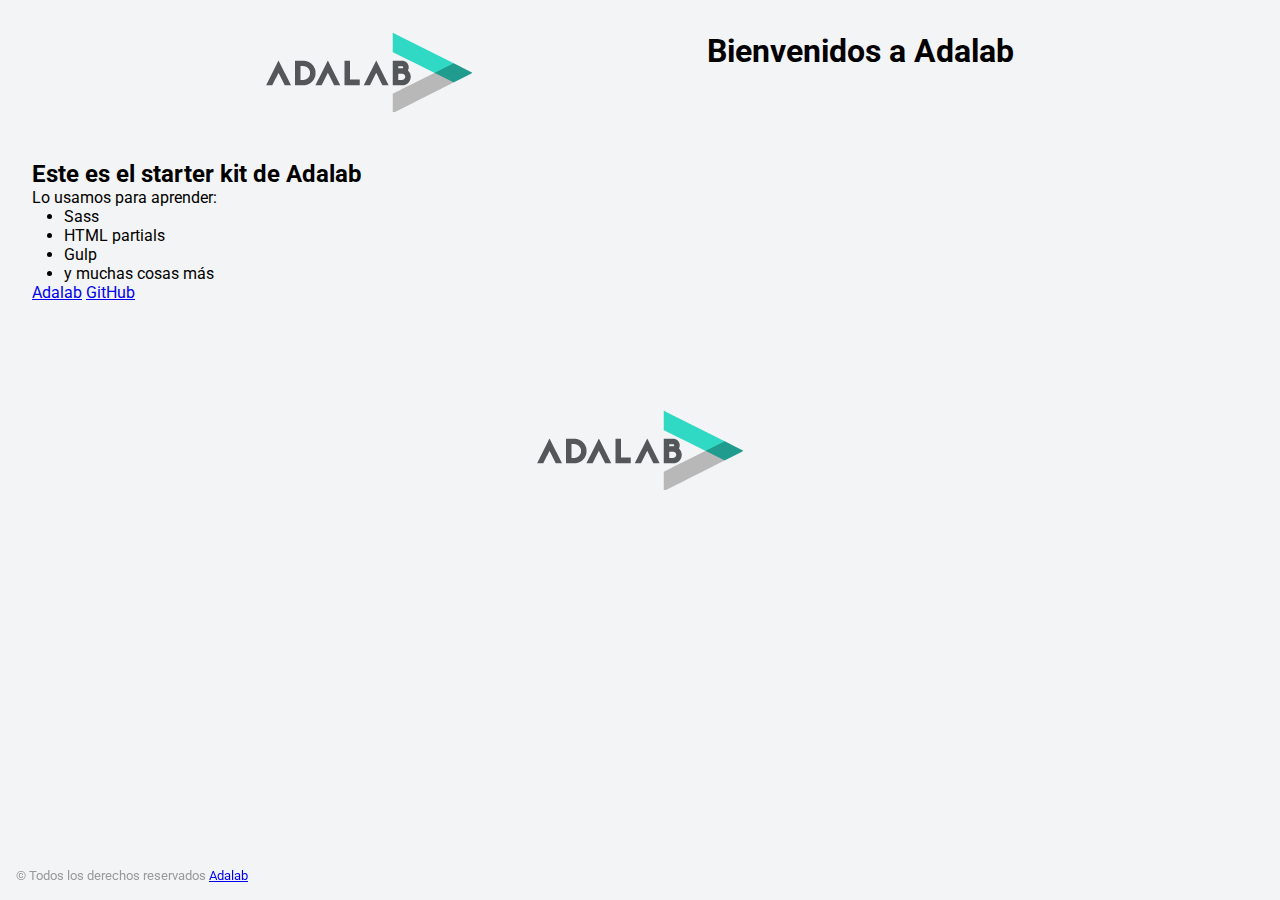
==== docs/index.html @ ffd1e9a5 "Initial commit" ====
<!DOCTYPE html>
<html lang="es">
  <head>
    <meta charset="UTF-8" />
    <meta name="viewport" content="width=device-width, initial-scale=1" />
    <title>Adalab Web Starter Kit</title>
    <link href="https://fonts.googleapis.com/css?family=Roboto&display=swap" rel="stylesheet" />
    <link rel="stylesheet" href="./assets/css/main.css" />
    <link rel="icon" href="./assets/images/favicon.png" />
  </head>

  <body>
    <div class="page">
      <header class="page__header">
        <img src="./assets/images/logo-adalab.png" alt="Adalab">
        <h1>Bienvenidos a Adalab</h1>
      </header>

      <main class="page__main">
        <h2>Este es el starter kit de Adalab</h2>
        <p>Lo usamos para aprender:</p>
        <ul class="main__list">
          <li>Sass</li>
          <li>HTML partials</li>
          <li>Gulp</li>
          <li>y muchas cosas más</li>
        </ul>
      </main>

      <a class="link__adalab" href="https://adalab.es" target="_blank">Adalab</a>

      <a class="link__github" href="https://github.com" target="_blank">GitHub</a>

      <footer class="page__footer">
        <small>
          &copy; Todos los derechos reservados
          <a class="link__adalab" href="https://adalab.es" target="_blank">Adalab</a>

        </small>
      </footer>

    </div>
    <script src="./assets/js/main.js"></script>
  </body>
</html>
---- docs/assets/css/main.css ----
*{box-sizing:border-box;margin:0;padding:0}.link__adalab:hover{background-color:#099d8d;color:#fff}.link__github:hover{background-color:#CCC;color:#000}body{padding:2rem;height:100vh;background:url("../images/logo-adalab.png") center center no-repeat #f3f4f5;font-family:"Roboto",sans-serif}.page__header{display:flex;justify-content:space-evenly;margin-bottom:3rem}.page__footer{position:fixed;left:0;bottom:0;width:100vw;padding:1rem;color:#999}.main__list{padding-left:2rem}
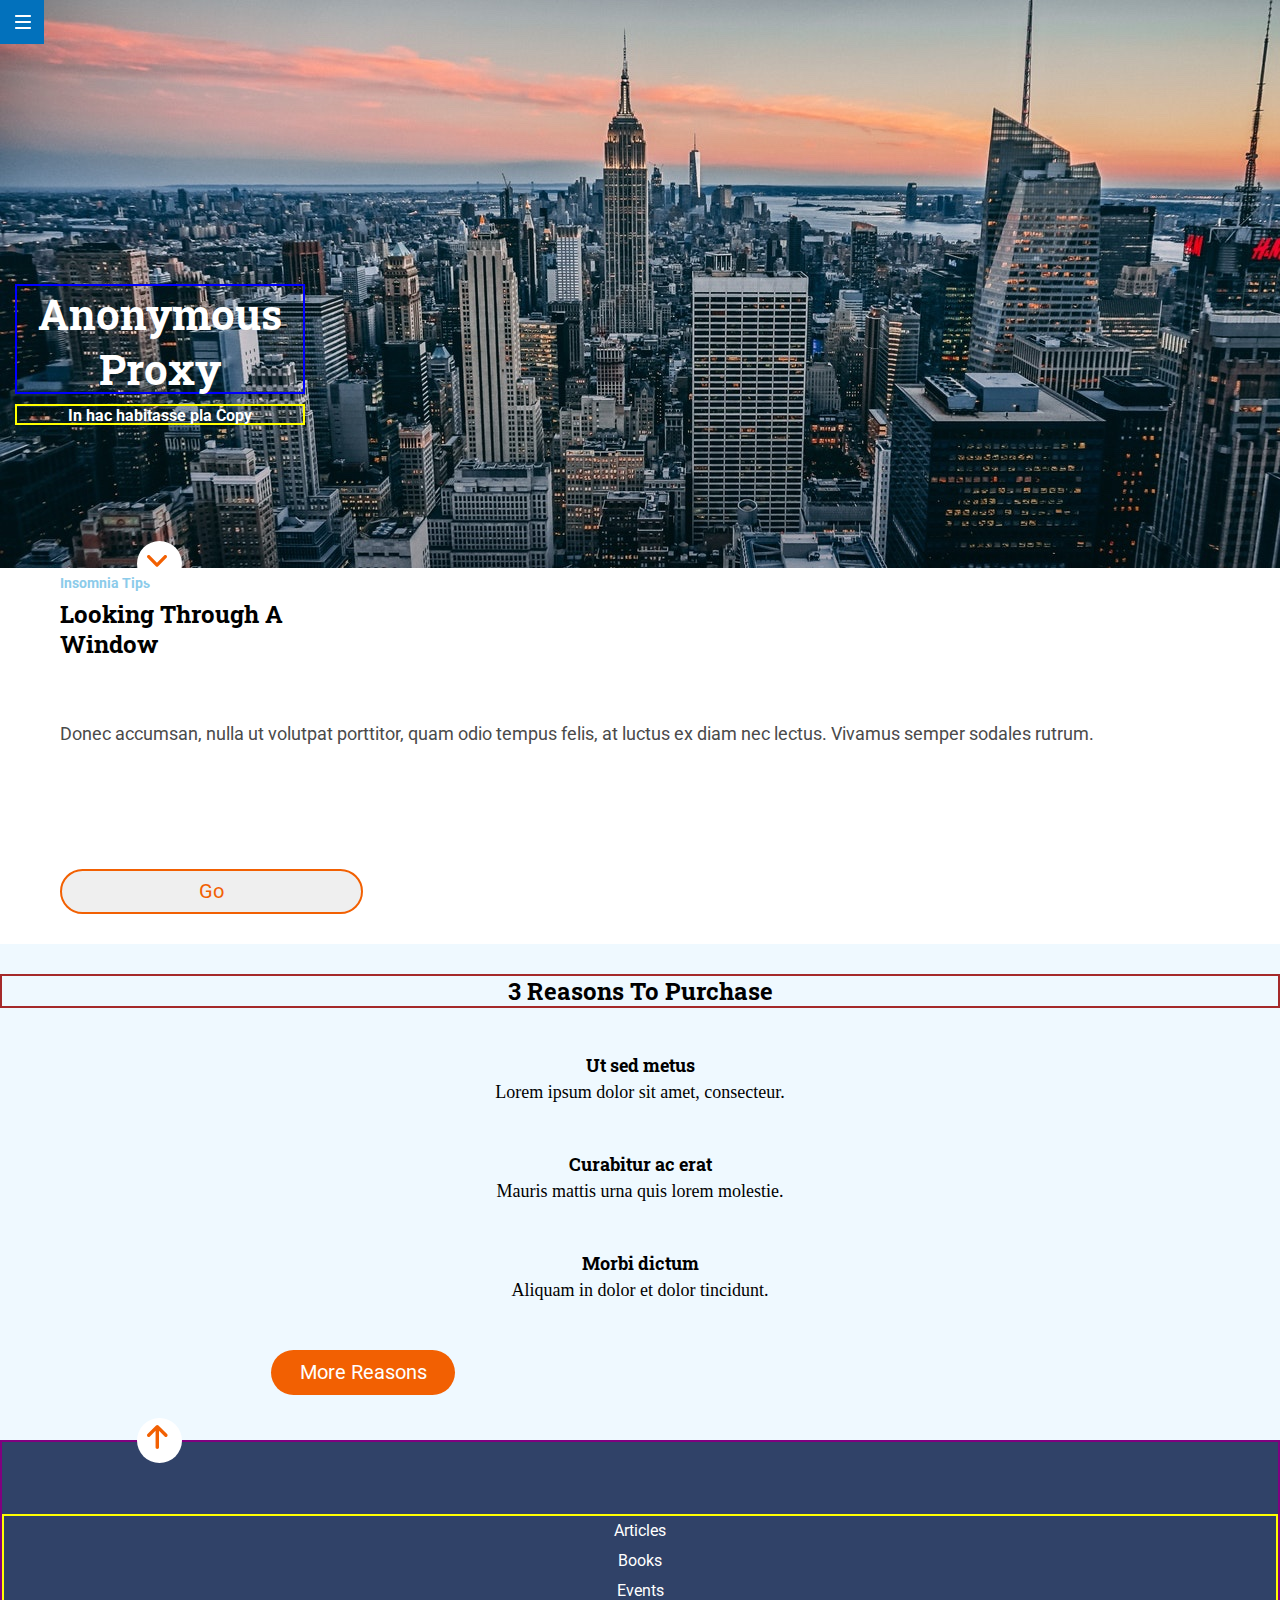
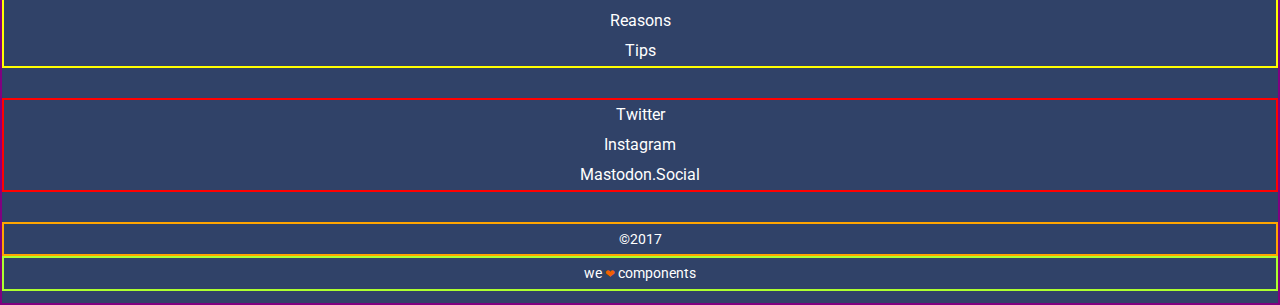
==== commit 245036ac: "add reference" ====
--- a/docs/index.html
+++ b/docs/index.html
@@ -3,43 +3,121 @@
   <head>
     <meta charset="UTF-8" />
     <meta name="viewport" content="width=device-width, initial-scale=1" />
-    <title>Adalab Web Starter Kit</title>
-    <link href="https://fonts.googleapis.com/css?family=Roboto&display=swap" rel="stylesheet" />
+    <title>Módulo 1 evaluación final</title>
+    <link
+      href="https://fonts.googleapis.com/css?family=Roboto&display=swap"
+      rel="stylesheet"
+    />
+    <link
+      href="https://fonts.googleapis.com/css2?family=Roboto&display=swap"
+      rel="stylesheet"
+    />
+    <link
+      href="https://fonts.googleapis.com/css2?family=Roboto:wght@500&display=swap"
+      rel="stylesheet"
+    />
+    <link
+      href="https://fonts.googleapis.com/css2?family=Roboto+Slab:wght@700&display=swap"
+      rel="stylesheet"
+    />
     <link rel="stylesheet" href="./assets/css/main.css" />
     <link rel="icon" href="./assets/images/favicon.png" />
   </head>
 
   <body>
-    <div class="page">
-      <header class="page__header">
-        <img src="./assets/images/logo-adalab.png" alt="Adalab">
-        <h1>Bienvenidos a Adalab</h1>
-      </header>
+    <header class="container0">
+      <section class="container1">
+        <nav class="menu-container">
+          <a href="https://adalab.es/" title="Página de adalab" target="blank">      
+            <img class="ico-menu" src="./assets/images/ico-menu.svg" alt="ico-menu" />
+          </a>
+        </nav>
+        <div>
+        <h1 class="titlecontainer">Anonymous Proxy</h1>
+        <h2 class="subtitle">In hac habitasse pla Copy</h2>
+        <a href="#reasons-to-buy" name="3reason" title="cambiar">
+        <small class="go-down">
+          <img
+            class="ico-scroll-down"
+            src="./assets/images/ico-scroll-down.svg"
+            alt="Va a la sección 3 reasons to purchase"
+          />
+        </small>
+      </a>
+      </div>
+        </section>
+      </section>
+    </header>
 
-      <main class="page__main">
-        <h2>Este es el starter kit de Adalab</h2>
-        <p>Lo usamos para aprender:</p>
-        <ul class="main__list">
-          <li>Sass</li>
-          <li>HTML partials</li>
-          <li>Gulp</li>
-          <li>y muchas cosas más</li>
+    <main class="offers">
+      <section class="container2">
+        <div>
+        <h4 class="tips">Insomnia Tips</h4>
+        <h2 class="looking">Looking through a <br />window</h2>
+        <p class="paragraph">
+          Donec accumsan, nulla ut volutpat porttitor, quam odio tempus felis, at
+          luctus ex diam nec lectus. Vivamus semper sodales rutrum.
+        </p>
+        <input class="letsGo" type="submit" value="Go" />
+
+      </section>
+      <section id="reasons-to-buy" class="container3">
+        <h2 class="why">3 Reasons to purchase</h2>
+        <div class="articles">
+        <article>
+          <div>
+            <h3 class="why1">Ut sed metus</h3>
+            <p class="definition1">Lorem ipsum dolor sit amet, consecteur.</p>
+          </div>
+        </article>
+        <article>
+          <div>
+            <h3 class="why2">Curabitur ac erat</h3>
+            <p class="definition2">Mauris mattis urna quis lorem molestie.</p>
+          </div>
+        </article>
+        <article>
+          <div>
+            <h3 class="why3">Morbi dictum</h3>
+            <p class="definition3">Aliquam in dolor et dolor tincidunt.</p>
+          </div>
+        </article>
+      </div>
+        <input class="more-buttom" type="submit" value="More Reasons" />
+        <small class="scroll-up">
+          <img
+            class="ico-scroll-up"
+            src="./assets/images/ico-arrow.svg"
+            alt="Vuelve al inicio de la página"
+          />
+        </small>
+      </section>
+    </main>
+
+
+
+    <footer class="container4">
+      <nav class="container__resoucer">
+        <ul>
+          <li>Articles</li>
+          <li>Books</li>
+          <li>Events</li>
+          <li>Reasons</li>
+          <li>Tips</li>
         </ul>
-      </main>
+      </nav>
+      <nav class="container__socialmedia">
+        <ul>
+          <li>Twitter</li>
+          <li>Instagram</li>
+          <li>Mastodon.Social</li>
+        </ul>
+      </nav>
+      <div class="container__copyright">©2017</div>
+      <div class="container__love">
+        we <small class="heart">❤︎ </small> components
+      </div>
+    </footer>
 
-      <a class="link__adalab" href="https://adalab.es" target="_blank">Adalab</a>
-
-      <a class="link__github" href="https://github.com" target="_blank">GitHub</a>
-
-      <footer class="page__footer">
-        <small>
-          &copy; Todos los derechos reservados
-          <a class="link__adalab" href="https://adalab.es" target="_blank">Adalab</a>
-
-        </small>
-      </footer>
-
-    </div>
-    <script src="./assets/js/main.js"></script>
   </body>
 </html>
--- a/docs/assets/css/main.css
+++ b/docs/assets/css/main.css
@@ -1 +1 @@
-*{box-sizing:border-box;margin:0;padding:0}.link__adalab:hover{background-color:#099d8d;color:#fff}.link__github:hover{background-color:#CCC;color:#000}body{padding:2rem;height:100vh;background:url("../images/logo-adalab.png") center center no-repeat #f3f4f5;font-family:"Roboto",sans-serif}.page__header{display:flex;justify-content:space-evenly;margin-bottom:3rem}.page__footer{position:fixed;left:0;bottom:0;width:100vw;padding:1rem;color:#999}.main__list{padding-left:2rem}
+*{margin:0;padding:0;box-sizing:border-box}.container0{width:100%;background-image:url("../images/cover.jpg");background-color:rgba(255,255,255,0.5)}.container1{width:100%;height:568px;display:flex;flex-direction:column;justify-content:center}.menu-container{width:44px;height:44px;position:fixed;left:0;top:0;background-color:#0271bc}.ico-menu{width:16px;height:14px;margin:15px}.titlecontainer{margin:284px 15px 10px 15px;border:2px solid blue;width:290px;height:110px;font-family:"Roboto Slab", serif;color:#ffffff;font-size:42px;line-height:55px;text-align:center}.subtitle{width:290px;height:21px;margin:10px 15px 143px 15px;font-family:"Roboto", sans-serif;font-size:16px;color:#ffffff;text-align:center;border:2px solid yellow}.go-down{width:45px;height:45px;background-color:#ffffff;border-radius:50%;align-items:center;position:absolute;margin:-27px 137px}.ico-scroll-down{width:20px;height:12px;align-items:center;margin-left:10px;margin-top:14px}.container4{width:100%;height:465px;background-color:#304268;font-family:"Roboto", sans-serif;color:#ffffff;border:2px solid purple;list-style:none;display:flex;flex-direction:column;justify-content:center;text-align:center;line-height:30px}.container__resoucer{border:2px solid yellow;margin-top:60px;margin-bottom:30px;font-size:16px;line-height:30px}.container__socialmedia{border:2px solid red;margin-bottom:30px;font-size:16px;line-height:30px}.container__copyright{font-size:14px;border:2px solid orange}.container__love{font-size:14px;border:2px solid greenyellow}.heart{color:#f26002}.offers{width:100%}.container2{display:flex;flex-direction:column;width:100%;height:376px;background-color:#ffffff}.tips{width:90px;height:30px;margin-left:4.68%;margin-right:67.1%;margin-bottom:1px;font-family:"Roboto", sans-serif;line-height:30px;font-size:14px;color:#8ccbea}.looking{width:90.62%;height:60px;margin-left:4.68%;margin-right:4.68%;margin-bottom:4.68%;font-family:"Roboto Slab", serif;font-size:24px;line-height:30px;color:#000000;text-transform:capitalize}.paragraph{width:90.62%;height:120px;margin-top:15px;margin-left:4.68%;margin-right:4.68%;font-family:"Roboto", sans-serif;font-size:18px;line-height:30px;color:#4a4a4a}.letsGo{width:23.7%;height:45px;border-radius:22.5px;border:2px solid #f26002;margin-left:4.68%;margin-right:71.56%;margin-top:30px;font-family:"Roboto", sans-serif;color:#f26002;font-size:20px;text-align:center;padding:7px;cursor:pointer}.container3{width:100%;background-color:#eff9ff;display:flex;flex-direction:column;justify-content:center}.why{border:2px solid brown;font-family:"Roboto Slab", serif;font-size:24px;line-height:30px;text-align:center;color:#000000;text-transform:capitalize;margin-top:30px;margin-bottom:45px}.articles{display:flex;flex-direction:column;justify-content:center;text-align:center}.why1{font-family:"Roboto Slab", serif;font-size:18px;color:#000000;margin-left:21.2%;margin-right:21.2%}.why2{font-family:"Roboto Slab", serif;font-size:18px;color:#000000;margin-left:21.2%;margin-right:21.2%}.why3{font-family:"Roboto Slab", serif;font-size:18px;color:#000000;margin-left:21.2%;margin-right:21.2%}.definition1{line-height:30px;font-size:18px;color:#000000;margin-left:21.8%;margin-right:21.8%;margin-bottom:45px}.definition2{line-height:30px;font-size:18px;color:#000000;margin-left:21.8%;margin-right:21.8%;margin-bottom:45px}.definition3{line-height:30px;font-size:18px;color:#000000;margin-left:21.8%;margin-right:21.8%;margin-bottom:45px}.more-buttom{width:184px;height:45px;border-radius:22.5px;background-color:#f26002;align-items:center;margin-left:21.2%;margin-right:21.2%;font-family:"Roboto", sans-serif;color:#ffffff;font-size:20px;line-height:45px;cursor:pointer;border:none}.scroll-up{margin:0 137px;align-items:center;position:relative;bottom:-23px;background-color:#ffffff;width:45px;height:45px;border-radius:50%}.ico-scroll-up{position:relative;top:7px;left:10px;align-items:center}
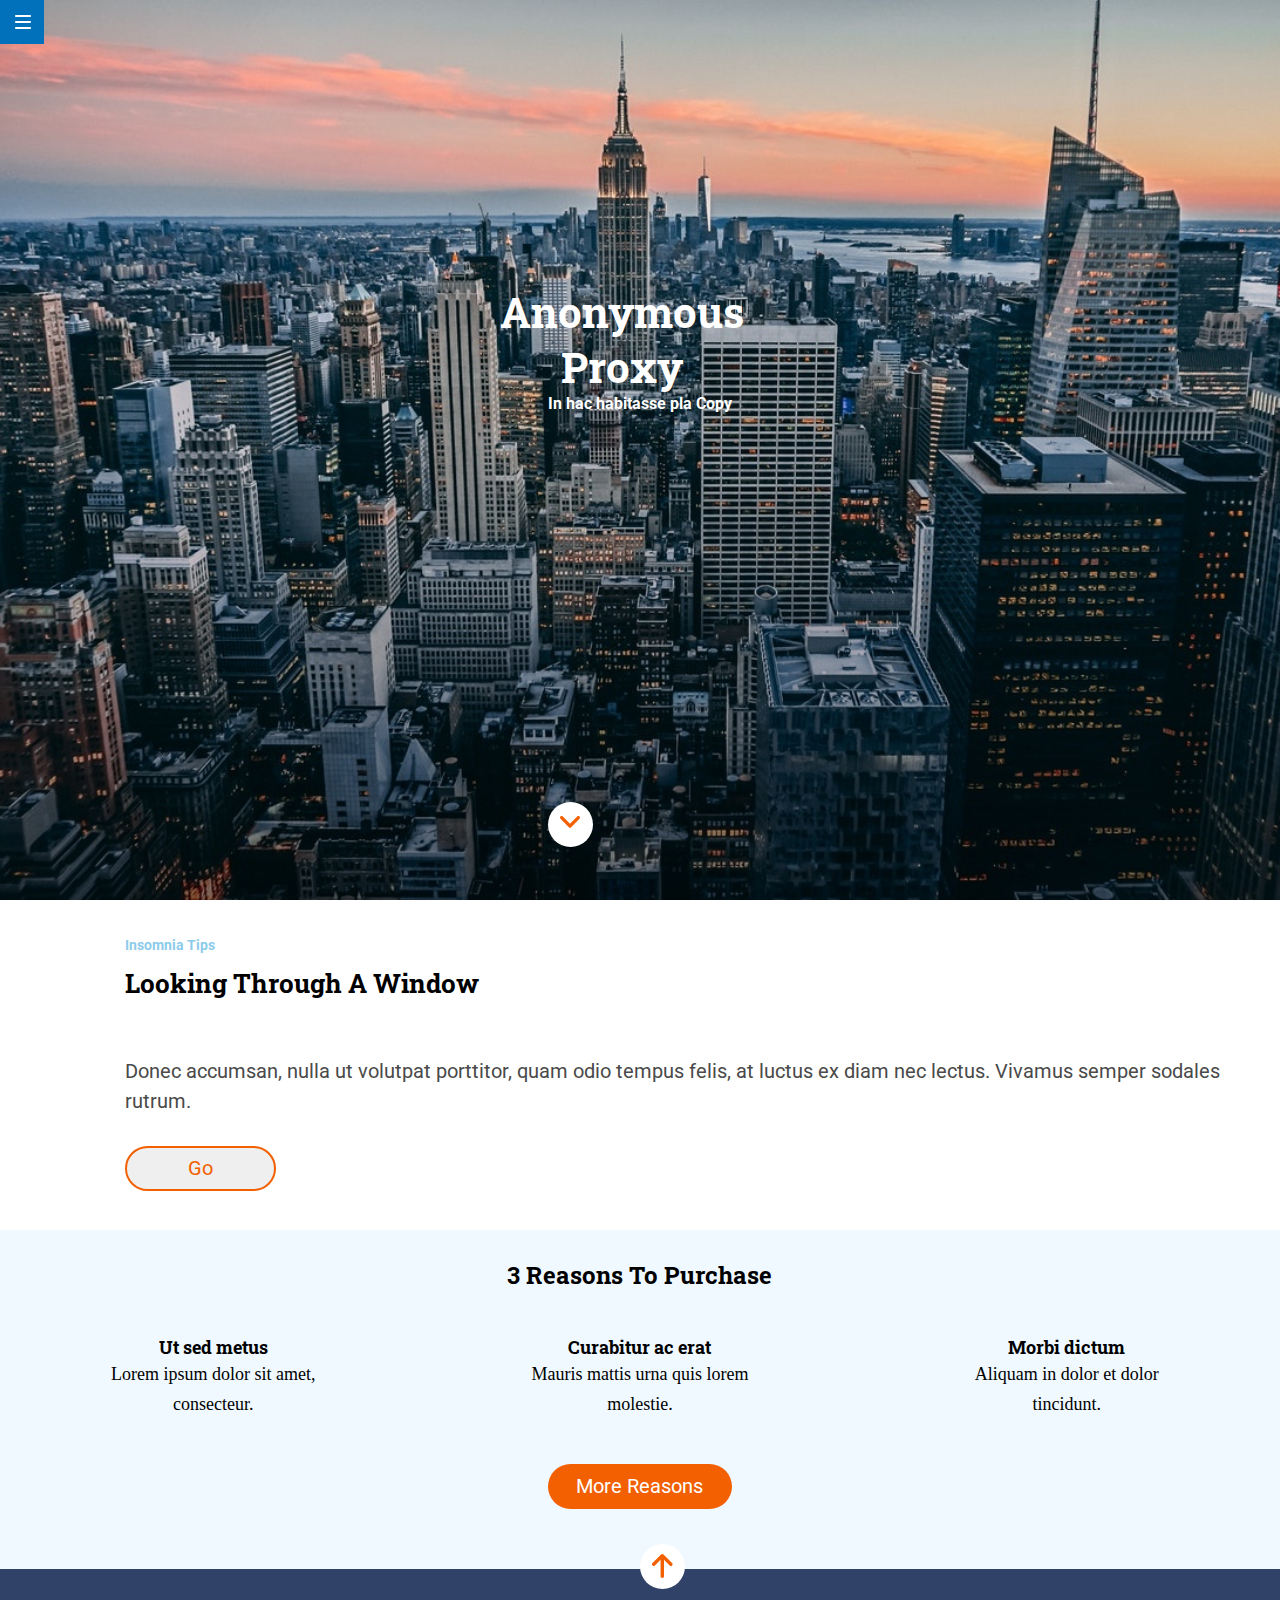
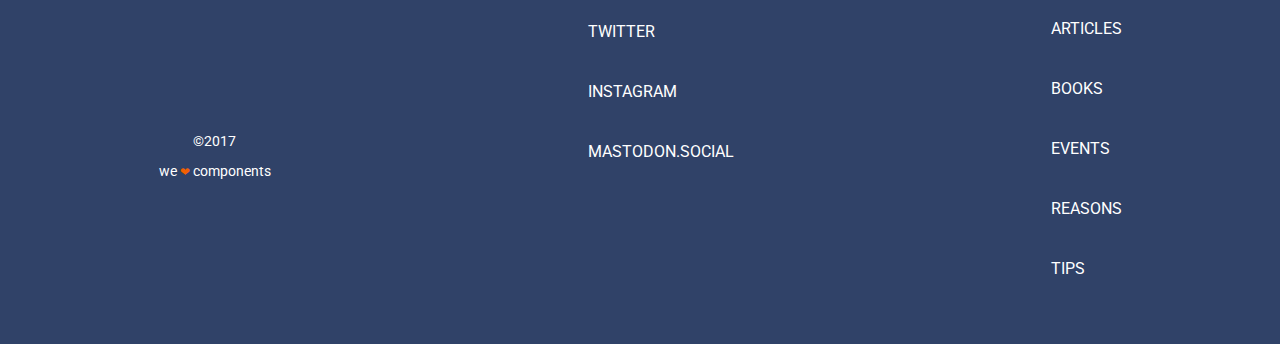
==== commit 80833976: "add desktop first desings" ====
--- a/docs/index.html
+++ b/docs/index.html
@@ -26,97 +26,153 @@
 
   <body>
     <header class="container0">
-      <section class="container1">
-        <nav class="menu-container">
-          <a href="https://adalab.es/" title="Página de adalab" target="blank">      
-            <img class="ico-menu" src="./assets/images/ico-menu.svg" alt="ico-menu" />
+      <section>
+        <nav class="menu-container1">
+          <a href="https://adalab.es/" title="Página de adalab" target="blank">
+            <img
+              class="ico-menu"
+              src="./assets/images/ico-menu.svg"
+              alt="ico-menu"
+            />
           </a>
         </nav>
-        <div>
-        <h1 class="titlecontainer">Anonymous Proxy</h1>
+
+        <h1 id="Anonymous-Proxy" class="titlecontainer">Anonymous Proxy</h1>
         <h2 class="subtitle">In hac habitasse pla Copy</h2>
-        <a href="#reasons-to-buy" name="3reason" title="cambiar">
-        <small class="go-down">
+        <a class="go-down" href="#reasons-to-buy" name="3reason" title="Main-menu">
           <img
-            class="ico-scroll-down"
             src="./assets/images/ico-scroll-down.svg"
             alt="Va a la sección 3 reasons to purchase"
           />
-        </small>
-      </a>
-      </div>
-        </section>
+        </a>
       </section>
     </header>
 
     <main class="offers">
       <section class="container2">
         <div>
-        <h4 class="tips">Insomnia Tips</h4>
-        <h2 class="looking">Looking through a <br />window</h2>
-        <p class="paragraph">
-          Donec accumsan, nulla ut volutpat porttitor, quam odio tempus felis, at
-          luctus ex diam nec lectus. Vivamus semper sodales rutrum.
-        </p>
-        <input class="letsGo" type="submit" value="Go" />
-
+          <h4 class="tips">Insomnia Tips</h4>
+          <h2 class="looking">Looking through a <br />window</h2>
+          <p class="paragraph">
+            Donec accumsan, nulla ut volutpat porttitor, quam odio tempus felis, at
+            luctus ex diam nec lectus. Vivamus semper sodales rutrum.
+          </p>
+          <a
+          class="link1"
+          href="https://adalab.es/"
+          title="Página de Adalab"
+          target="blank"
+        >
+          <input class="letsGo" type="submit" value="Go" />
+        </a>
+        </div>
+       
       </section>
-      <section id="reasons-to-buy" class="container3">
+      <section class="container3" id="reasons-to-buy">
         <h2 class="why">3 Reasons to purchase</h2>
-        <div class="articles">
-        <article>
-          <div>
-            <h3 class="why1">Ut sed metus</h3>
-            <p class="definition1">Lorem ipsum dolor sit amet, consecteur.</p>
-          </div>
-        </article>
-        <article>
-          <div>
-            <h3 class="why2">Curabitur ac erat</h3>
-            <p class="definition2">Mauris mattis urna quis lorem molestie.</p>
-          </div>
-        </article>
-        <article>
-          <div>
-            <h3 class="why3">Morbi dictum</h3>
-            <p class="definition3">Aliquam in dolor et dolor tincidunt.</p>
-          </div>
-        </article>
-      </div>
-        <input class="more-buttom" type="submit" value="More Reasons" />
-        <small class="scroll-up">
-          <img
-            class="ico-scroll-up"
-            src="./assets/images/ico-arrow.svg"
-            alt="Vuelve al inicio de la página"
-          />
-        </small>
+          <article>
+            <div>
+              <h3 class="why1">Ut sed metus</h3>
+              <p class="definition1">Lorem ipsum dolor sit amet, consecteur.</p>
+            </div>
+          </article>
+          <article>
+            <div>
+              <h3 class="why2">Curabitur ac erat</h3>
+              <p class="definition2">Mauris mattis urna quis lorem molestie.</p>
+            </div>
+          </article>
+          <article>
+            <div>
+              <h3 class="why3">Morbi dictum</h3>
+              <p class="definition3">Aliquam in dolor et dolor tincidunt.</p>
+            </div>
+          </article>
+        </div>
+        <div class="botton-grid">
+          <a
+            class="link2"
+            href="https://adalab.es/"
+            title="Página de Adalab"
+            target="blank"
+          >
+            <input class="more-buttom" type="submit" value="More Reasons" />
+          </a>
       </section>
     </main>
 
+    <footer class="container4">
+      <a
+        class="scroll-up"
+        href="#Anonymous-Proxy"
+        name="main-page"
+        title="Página-principal"
+      >
+        <img
+          src="./assets/images/ico-arrow.svg"
+          alt="Vuelve al inicio de la página"
+        />
+      </a>
+      <nav class="container__resourcers">
+          <ul class="footer-design">
+            <li> <a
+              class="container__resourcers--style"
+              href="https://adalab.es/"
+              title="Página de adalab"
+              target="blank">Articles</a></li> 
 
+            <li> <a
+              class="container__resourcers--style"
+              href="https://adalab.es/"
+              title="Página de adalab"
+              target="blank" >Books</a></li> 
 
-    <footer class="container4">
-      <nav class="container__resoucer">
-        <ul>
-          <li>Articles</li>
-          <li>Books</li>
-          <li>Events</li>
-          <li>Reasons</li>
-          <li>Tips</li>
-        </ul>
+              <li> <a
+                class="container__resourcers--style"
+                href="https://adalab.es/"
+                title="Página de adalab"
+                target="blank" >Events</a></li> 
+                <li> <a
+                  class="container__resourcers--style"
+                  href="https://adalab.es/"
+                  title="Página de adalab"
+                  target="blank" >Reasons</a></li> 
+            
+            <li> <a
+              class="container__resourcers--style"
+              href="https://adalab.es/"
+              title="Página de adalab"
+              target="blank" >Tips</a></li>
+          </ul>
+        </a>
       </nav>
-      <nav class="container__socialmedia">
-        <ul>
-          <li>Twitter</li>
-          <li>Instagram</li>
-          <li>Mastodon.Social</li>
-        </ul>
+      <nav class="container__social-media">
+          <ul class="footer-desig1">
+            <li class="footer-desing2"> <a
+              class="container__resourcers--style"
+              href="https://adalab.es/"
+              title="Página de adalab"
+              target="blank" >Twitter</a></li>
+              <li class="footer-desing2"> <a
+                class="container__resourcers--style"
+                href="https://adalab.es/"
+                title="Página de adalab"
+                target="blank" >Instagram</a></li>
+                <li class="footer-desing2"> <a
+                  class="container__resourcers--style"
+                  href="https://adalab.es/"
+                  title="Página de adalab"
+                  target="blank" >Mastodon.Social</a></li>
+          </ul>
+        </a>
       </nav>
+
+      <div class="reverse2">
       <div class="container__copyright">©2017</div>
       <div class="container__love">
         we <small class="heart">❤︎ </small> components
       </div>
+    </div>
     </footer>
 
   </body>
--- a/docs/assets/css/main.css
+++ b/docs/assets/css/main.css
@@ -1 +1 @@
-*{margin:0;padding:0;box-sizing:border-box}.container0{width:100%;background-image:url("../images/cover.jpg");background-color:rgba(255,255,255,0.5)}.container1{width:100%;height:568px;display:flex;flex-direction:column;justify-content:center}.menu-container{width:44px;height:44px;position:fixed;left:0;top:0;background-color:#0271bc}.ico-menu{width:16px;height:14px;margin:15px}.titlecontainer{margin:284px 15px 10px 15px;border:2px solid blue;width:290px;height:110px;font-family:"Roboto Slab", serif;color:#ffffff;font-size:42px;line-height:55px;text-align:center}.subtitle{width:290px;height:21px;margin:10px 15px 143px 15px;font-family:"Roboto", sans-serif;font-size:16px;color:#ffffff;text-align:center;border:2px solid yellow}.go-down{width:45px;height:45px;background-color:#ffffff;border-radius:50%;align-items:center;position:absolute;margin:-27px 137px}.ico-scroll-down{width:20px;height:12px;align-items:center;margin-left:10px;margin-top:14px}.container4{width:100%;height:465px;background-color:#304268;font-family:"Roboto", sans-serif;color:#ffffff;border:2px solid purple;list-style:none;display:flex;flex-direction:column;justify-content:center;text-align:center;line-height:30px}.container__resoucer{border:2px solid yellow;margin-top:60px;margin-bottom:30px;font-size:16px;line-height:30px}.container__socialmedia{border:2px solid red;margin-bottom:30px;font-size:16px;line-height:30px}.container__copyright{font-size:14px;border:2px solid orange}.container__love{font-size:14px;border:2px solid greenyellow}.heart{color:#f26002}.offers{width:100%}.container2{display:flex;flex-direction:column;width:100%;height:376px;background-color:#ffffff}.tips{width:90px;height:30px;margin-left:4.68%;margin-right:67.1%;margin-bottom:1px;font-family:"Roboto", sans-serif;line-height:30px;font-size:14px;color:#8ccbea}.looking{width:90.62%;height:60px;margin-left:4.68%;margin-right:4.68%;margin-bottom:4.68%;font-family:"Roboto Slab", serif;font-size:24px;line-height:30px;color:#000000;text-transform:capitalize}.paragraph{width:90.62%;height:120px;margin-top:15px;margin-left:4.68%;margin-right:4.68%;font-family:"Roboto", sans-serif;font-size:18px;line-height:30px;color:#4a4a4a}.letsGo{width:23.7%;height:45px;border-radius:22.5px;border:2px solid #f26002;margin-left:4.68%;margin-right:71.56%;margin-top:30px;font-family:"Roboto", sans-serif;color:#f26002;font-size:20px;text-align:center;padding:7px;cursor:pointer}.container3{width:100%;background-color:#eff9ff;display:flex;flex-direction:column;justify-content:center}.why{border:2px solid brown;font-family:"Roboto Slab", serif;font-size:24px;line-height:30px;text-align:center;color:#000000;text-transform:capitalize;margin-top:30px;margin-bottom:45px}.articles{display:flex;flex-direction:column;justify-content:center;text-align:center}.why1{font-family:"Roboto Slab", serif;font-size:18px;color:#000000;margin-left:21.2%;margin-right:21.2%}.why2{font-family:"Roboto Slab", serif;font-size:18px;color:#000000;margin-left:21.2%;margin-right:21.2%}.why3{font-family:"Roboto Slab", serif;font-size:18px;color:#000000;margin-left:21.2%;margin-right:21.2%}.definition1{line-height:30px;font-size:18px;color:#000000;margin-left:21.8%;margin-right:21.8%;margin-bottom:45px}.definition2{line-height:30px;font-size:18px;color:#000000;margin-left:21.8%;margin-right:21.8%;margin-bottom:45px}.definition3{line-height:30px;font-size:18px;color:#000000;margin-left:21.8%;margin-right:21.8%;margin-bottom:45px}.more-buttom{width:184px;height:45px;border-radius:22.5px;background-color:#f26002;align-items:center;margin-left:21.2%;margin-right:21.2%;font-family:"Roboto", sans-serif;color:#ffffff;font-size:20px;line-height:45px;cursor:pointer;border:none}.scroll-up{margin:0 137px;align-items:center;position:relative;bottom:-23px;background-color:#ffffff;width:45px;height:45px;border-radius:50%}.ico-scroll-up{position:relative;top:7px;left:10px;align-items:center}
+*{margin:0;padding:0;box-sizing:border-box}.container0{width:100%;height:100vh;background-image:url("../images/cover.jpg");background-color:rgba(255,255,255,0.5);background-repeat:no-repeat;background-size:cover;background-position-x:center;display:flex;flex-direction:column;justify-content:flex-start;align-items:center}.menu-container1{width:44px;height:44px;position:fixed;left:0;top:0;background-color:#0271bc}.ico-menu{width:16px;height:14px;margin:15px}.titlecontainer{width:90.6%;height:110px;margin-top:284px;font-family:"Roboto Slab", serif;color:#ffffff;font-size:42px;line-height:1.31;text-align:center}.subtitle{width:90.6%;height:21px;margin-left:4.68%;font-family:"Roboto", sans-serif;font-size:16px;color:#ffffff;text-align:center}.go-down{width:45px;height:45px;background-color:#ffffff;border-radius:50%;align-items:center;position:absolute;left:42.8%;bottom:53px;padding:12px}@media all and (min-width: 320px) and (max-width: 768px){.titlecontainer{width:89.8%;margin-left:5.07%;margin-right:5.07%;font-size:80px;line-height:106px;height:212px}.subtitle{height:32px;font-size:24px;text-align:center}}.container4{width:100%;background-color:#304268;font-family:"Roboto", sans-serif;color:#ffffff;list-style:none;display:flex;flex-direction:column;justify-content:center;text-align:center;line-height:30px;position:relative}.container__resourcers{margin-top:60px;margin-bottom:30px;font-size:16px;line-height:30px;text-decoration:none;text-transform:uppercase}.container__resourcers--style{margin-bottom:30px;font-size:16px;color:#ffffff;line-height:30px;list-style:none;text-decoration:none;text-transform:uppercase}.container__social-media{margin-bottom:30px;margin-top:45px;line-height:30px;text-transform:uppercase;text-decoration:none;list-style:none}.container__copyright{font-size:14px}.container__love{font-size:14px}.heart{color:#f26002}.scroll-up{position:absolute;top:-25px;left:43%;background-color:#ffffff;width:45px;height:45px;border-radius:50%;text-align:center;padding:10px}@media all and (min-width: 768px) and (max-width: 1280px){.container4{width:100%;display:flex;flex-direction:row-reverse;justify-content:space-around;align-items:center;text-align:center;line-height:30px;position:relative;list-style:none}.container__resourcers{margin-top:45px;text-decoration:none;list-style:none;flex-direction:column-reverse}.container__resourcers--style{text-decoration:none;list-style:none;display:flex}.container__social-media{margin-top:-70px;line-height:30px;text-transform:uppercase;text-decoration:none;list-style:none}.container__copyright{font-size:14px;flex-direction:column}.footer-design{list-style:none}.footer-design1{list-style:none}.footer-desing2{list-style:none}.scroll-up{position:absolute;left:50%}}.offers{width:100%}.container2{display:flex;flex-direction:column;width:100%;height:376px;background-color:#ffffff}.tips{width:28.1%;height:30px;margin-top:30px;margin-left:4.68%;margin-right:67.1%;margin-bottom:1px;font-family:"Roboto", sans-serif;line-height:30px;font-size:14px;color:#8ccbea}.looking{width:90.62%;height:60px;margin-left:4.68%;margin-right:4.68%;margin-bottom:4.68%;font-family:"Roboto Slab", serif;font-size:24px;line-height:30px;color:#000000;text-transform:capitalize}.paragraph{width:90.62%;margin-top:15px;margin-left:4.68%;margin-bottom:30px;margin-right:4.68%;font-family:"Roboto", sans-serif;font-size:18px;line-height:30px;color:#4a4a4a}.letsGo{width:23.7%;height:45px;border-radius:22.5px;border:2px solid #f26002;margin-left:4.68%;margin-right:71.56%;margin-bottom:30px;font-family:"Roboto", sans-serif;color:#f26002;font-size:20px;text-align:center;padding:7px;cursor:pointer;transition:color ease 0.5s}.link1 :hover{color:green}.link2 :hover{color:greenyellow}.container3{width:100%;background-color:#eff9ff;display:grid;grid-template-columns:1fr;text-align:center}.why{font-family:"Roboto Slab", serif;font-size:24px;line-height:30px;text-align:center;color:#000000;text-transform:capitalize;margin-top:30px;margin-bottom:45px}.why1{font-family:"Roboto Slab", serif;font-size:18px;color:#000000;margin-left:21.2%;margin-right:21.2%}.why2{font-family:"Roboto Slab", serif;font-size:18px;color:#000000;margin-left:21.2%;margin-right:21.2%}.why3{font-family:"Roboto Slab", serif;font-size:18px;color:#000000;margin-left:21.2%;margin-right:21.2%}.definition1{line-height:30px;font-size:18px;color:#000000;margin-left:21.8%;margin-right:21.8%;margin-bottom:45px}.definition2{line-height:30px;font-size:18px;color:#000000;margin-left:21.8%;margin-right:21.8%;margin-bottom:45px}.definition3{line-height:30px;font-size:18px;color:#000000;margin-left:21.8%;margin-right:21.8%;margin-bottom:45px}.more-buttom{width:184px;height:45px;border-radius:22.5px;background-color:#f26002;align-items:center;margin-bottom:60px;font-family:"Roboto", sans-serif;color:#ffffff;font-size:20px;line-height:45px;cursor:pointer;border:none;transition:color ease 0.5s}@media all and (min-width: 768px) and (max-width: 1280px){.container2{height:330px;margin-left:5.07%}.paragraph{font-size:20px}.looking{width:89.8%;height:45px;font-size:26px;line-height:45px;margin-bottom:3.9%}br{display:none}.paragraph{width:90.62%;margin-top:15px;font-size:20px;color:#4a4a4a}.letsGo{width:11.8%}.container3{grid-template-columns:1fr 1fr 1fr}.why{grid-column:span 3}.more-buttom{grid-column:2 / 3}.botton-grid{grid-column:2 / 3}}
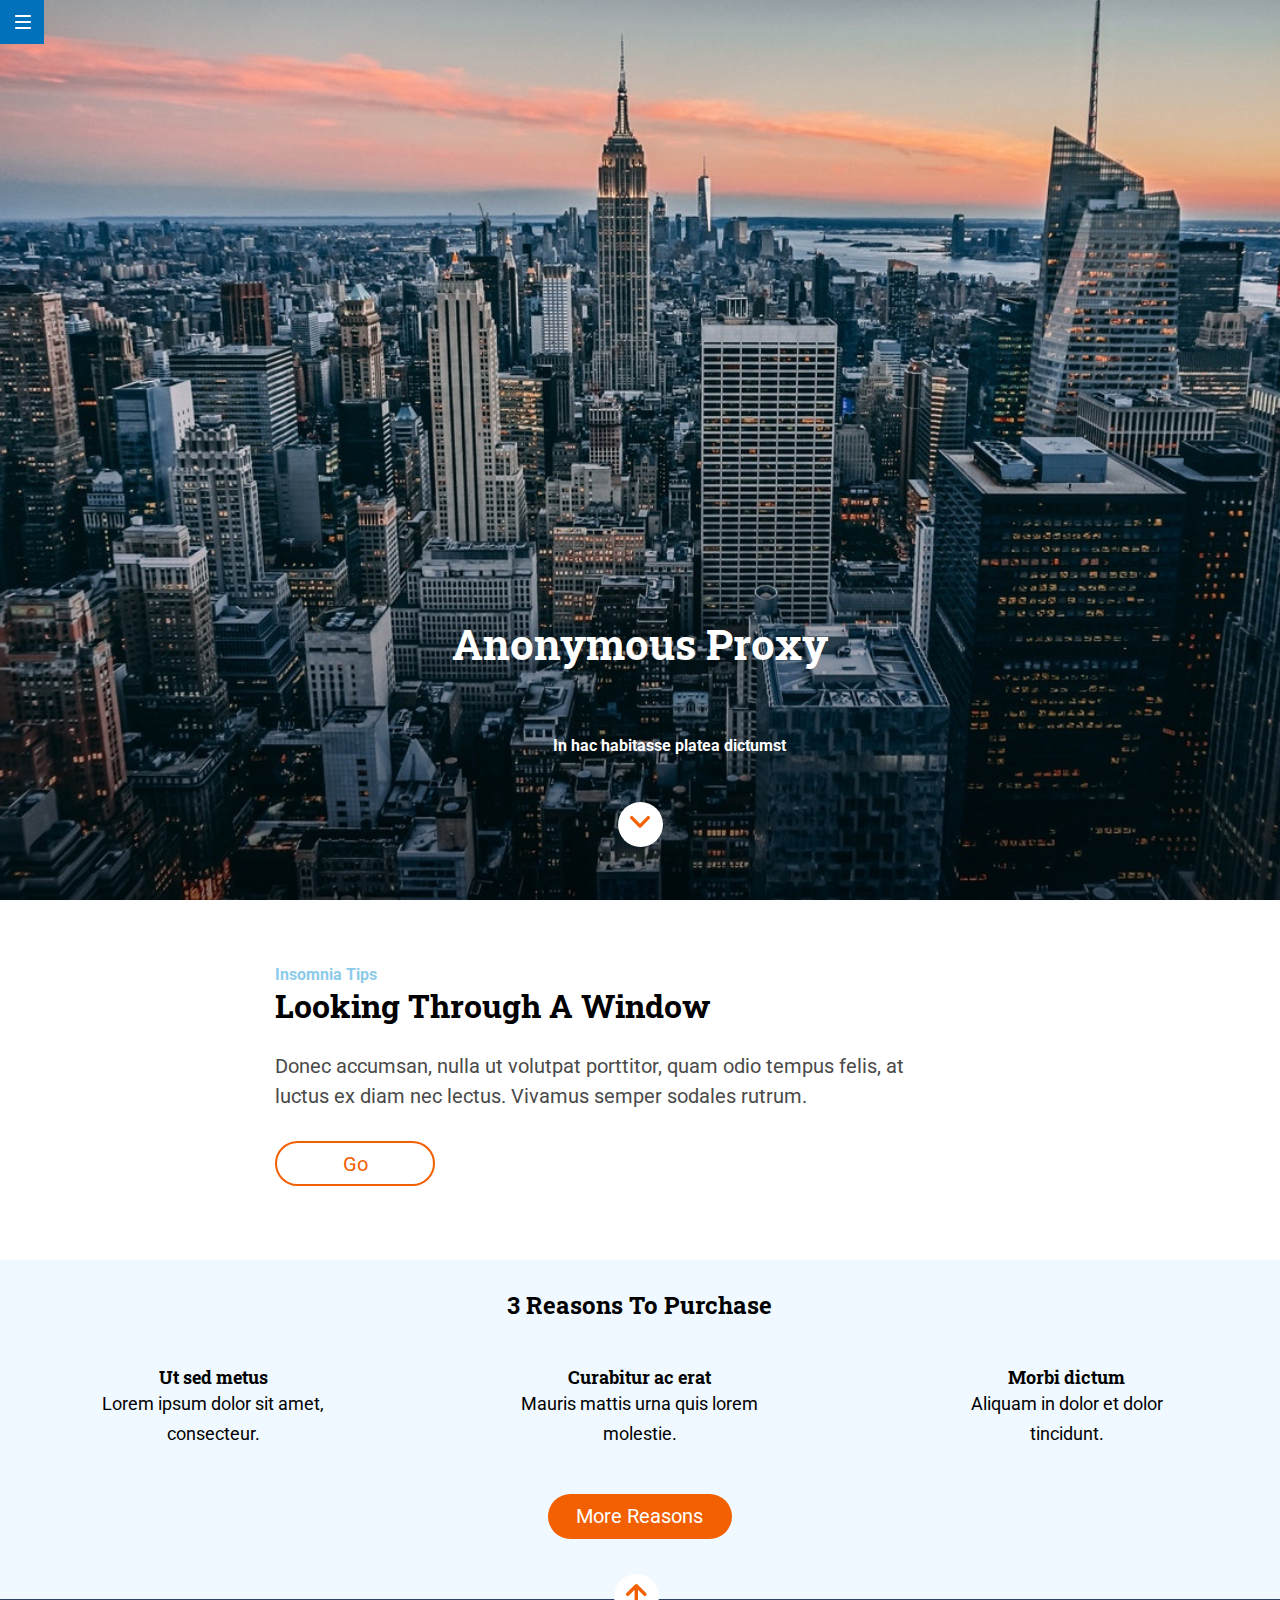
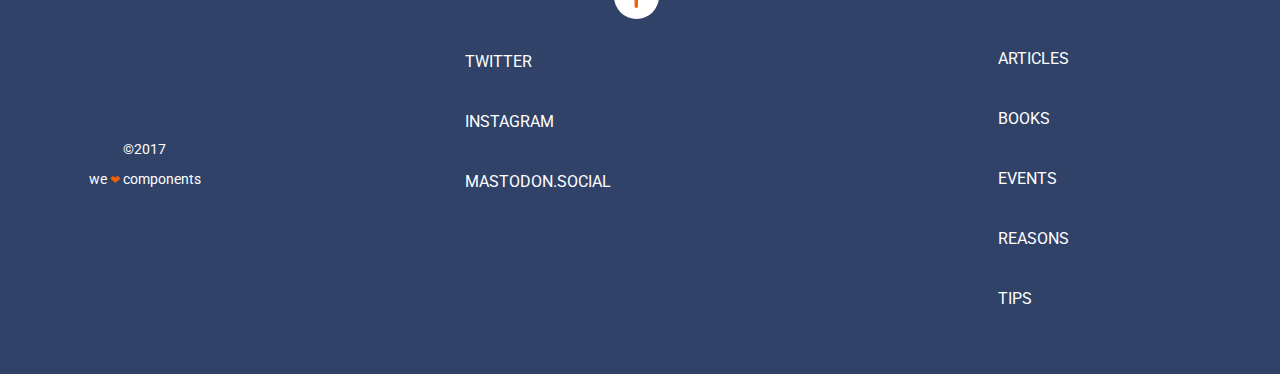
==== commit 244af20d: "Fix header" ====
--- a/docs/index.html
+++ b/docs/index.html
@@ -36,23 +36,28 @@
             />
           </a>
         </nav>
-
-        <h1 id="Anonymous-Proxy" class="titlecontainer">Anonymous Proxy</h1>
-        <h2 class="subtitle">In hac habitasse pla Copy</h2>
-        <a class="go-down" href="#reasons-to-buy" name="3reason" title="Main-menu">
-          <img
-            src="./assets/images/ico-scroll-down.svg"
-            alt="Va a la sección 3 reasons to purchase"
-          />
-        </a>
+        <div class="container-anonymous">
+          <h1 id="Anonymous-Proxy" class="titlecontainer">Anonymous Proxy</h1>
+          <h2 class="subtitle">In hac habitasse platea dictumst</h2>
+          <a
+            class="go-down"
+            href="#reasons-to-buy"
+            name="3reason"
+            title="Main-menu"
+          >
+            <img
+              src="./assets/images/ico-scroll-down.svg"
+              alt="Va a la sección 3 reasons to purchase"
+            />
+          </a>
+        </div>
       </section>
     </header>
 
     <main class="offers">
       <section class="container2">
-        <div>
-          <h4 class="tips">Insomnia Tips</h4>
-          <h2 class="looking">Looking through a <br />window</h2>
+          <h4 class="tips">Insomnia tips</h4>
+          <h2 class="looking">Looking through a window</h2>
           <p class="paragraph">
             Donec accumsan, nulla ut volutpat porttitor, quam odio tempus felis, at
             luctus ex diam nec lectus. Vivamus semper sodales rutrum.
@@ -65,7 +70,6 @@
         >
           <input class="letsGo" type="submit" value="Go" />
         </a>
-        </div>
        
       </section>
       <section class="container3" id="reasons-to-buy">
@@ -96,7 +100,7 @@
             title="Página de Adalab"
             target="blank"
           >
-            <input class="more-buttom" type="submit" value="More Reasons" />
+            <input class="more-buttom" type="submit" value="More reasons" />
           </a>
       </section>
     </main>
--- a/docs/assets/css/main.css
+++ b/docs/assets/css/main.css
@@ -1 +1 @@
-*{margin:0;padding:0;box-sizing:border-box}.container0{width:100%;height:100vh;background-image:url("../images/cover.jpg");background-color:rgba(255,255,255,0.5);background-repeat:no-repeat;background-size:cover;background-position-x:center;display:flex;flex-direction:column;justify-content:flex-start;align-items:center}.menu-container1{width:44px;height:44px;position:fixed;left:0;top:0;background-color:#0271bc}.ico-menu{width:16px;height:14px;margin:15px}.titlecontainer{width:90.6%;height:110px;margin-top:284px;font-family:"Roboto Slab", serif;color:#ffffff;font-size:42px;line-height:1.31;text-align:center}.subtitle{width:90.6%;height:21px;margin-left:4.68%;font-family:"Roboto", sans-serif;font-size:16px;color:#ffffff;text-align:center}.go-down{width:45px;height:45px;background-color:#ffffff;border-radius:50%;align-items:center;position:absolute;left:42.8%;bottom:53px;padding:12px}@media all and (min-width: 320px) and (max-width: 768px){.titlecontainer{width:89.8%;margin-left:5.07%;margin-right:5.07%;font-size:80px;line-height:106px;height:212px}.subtitle{height:32px;font-size:24px;text-align:center}}.container4{width:100%;background-color:#304268;font-family:"Roboto", sans-serif;color:#ffffff;list-style:none;display:flex;flex-direction:column;justify-content:center;text-align:center;line-height:30px;position:relative}.container__resourcers{margin-top:60px;margin-bottom:30px;font-size:16px;line-height:30px;text-decoration:none;text-transform:uppercase}.container__resourcers--style{margin-bottom:30px;font-size:16px;color:#ffffff;line-height:30px;list-style:none;text-decoration:none;text-transform:uppercase}.container__social-media{margin-bottom:30px;margin-top:45px;line-height:30px;text-transform:uppercase;text-decoration:none;list-style:none}.container__copyright{font-size:14px}.container__love{font-size:14px}.heart{color:#f26002}.scroll-up{position:absolute;top:-25px;left:43%;background-color:#ffffff;width:45px;height:45px;border-radius:50%;text-align:center;padding:10px}@media all and (min-width: 768px) and (max-width: 1280px){.container4{width:100%;display:flex;flex-direction:row-reverse;justify-content:space-around;align-items:center;text-align:center;line-height:30px;position:relative;list-style:none}.container__resourcers{margin-top:45px;text-decoration:none;list-style:none;flex-direction:column-reverse}.container__resourcers--style{text-decoration:none;list-style:none;display:flex}.container__social-media{margin-top:-70px;line-height:30px;text-transform:uppercase;text-decoration:none;list-style:none}.container__copyright{font-size:14px;flex-direction:column}.footer-design{list-style:none}.footer-design1{list-style:none}.footer-desing2{list-style:none}.scroll-up{position:absolute;left:50%}}.offers{width:100%}.container2{display:flex;flex-direction:column;width:100%;height:376px;background-color:#ffffff}.tips{width:28.1%;height:30px;margin-top:30px;margin-left:4.68%;margin-right:67.1%;margin-bottom:1px;font-family:"Roboto", sans-serif;line-height:30px;font-size:14px;color:#8ccbea}.looking{width:90.62%;height:60px;margin-left:4.68%;margin-right:4.68%;margin-bottom:4.68%;font-family:"Roboto Slab", serif;font-size:24px;line-height:30px;color:#000000;text-transform:capitalize}.paragraph{width:90.62%;margin-top:15px;margin-left:4.68%;margin-bottom:30px;margin-right:4.68%;font-family:"Roboto", sans-serif;font-size:18px;line-height:30px;color:#4a4a4a}.letsGo{width:23.7%;height:45px;border-radius:22.5px;border:2px solid #f26002;margin-left:4.68%;margin-right:71.56%;margin-bottom:30px;font-family:"Roboto", sans-serif;color:#f26002;font-size:20px;text-align:center;padding:7px;cursor:pointer;transition:color ease 0.5s}.link1 :hover{color:green}.link2 :hover{color:greenyellow}.container3{width:100%;background-color:#eff9ff;display:grid;grid-template-columns:1fr;text-align:center}.why{font-family:"Roboto Slab", serif;font-size:24px;line-height:30px;text-align:center;color:#000000;text-transform:capitalize;margin-top:30px;margin-bottom:45px}.why1{font-family:"Roboto Slab", serif;font-size:18px;color:#000000;margin-left:21.2%;margin-right:21.2%}.why2{font-family:"Roboto Slab", serif;font-size:18px;color:#000000;margin-left:21.2%;margin-right:21.2%}.why3{font-family:"Roboto Slab", serif;font-size:18px;color:#000000;margin-left:21.2%;margin-right:21.2%}.definition1{line-height:30px;font-size:18px;color:#000000;margin-left:21.8%;margin-right:21.8%;margin-bottom:45px}.definition2{line-height:30px;font-size:18px;color:#000000;margin-left:21.8%;margin-right:21.8%;margin-bottom:45px}.definition3{line-height:30px;font-size:18px;color:#000000;margin-left:21.8%;margin-right:21.8%;margin-bottom:45px}.more-buttom{width:184px;height:45px;border-radius:22.5px;background-color:#f26002;align-items:center;margin-bottom:60px;font-family:"Roboto", sans-serif;color:#ffffff;font-size:20px;line-height:45px;cursor:pointer;border:none;transition:color ease 0.5s}@media all and (min-width: 768px) and (max-width: 1280px){.container2{height:330px;margin-left:5.07%}.paragraph{font-size:20px}.looking{width:89.8%;height:45px;font-size:26px;line-height:45px;margin-bottom:3.9%}br{display:none}.paragraph{width:90.62%;margin-top:15px;font-size:20px;color:#4a4a4a}.letsGo{width:11.8%}.container3{grid-template-columns:1fr 1fr 1fr}.why{grid-column:span 3}.more-buttom{grid-column:2 / 3}.botton-grid{grid-column:2 / 3}}
+*{margin:0;padding:0;box-sizing:border-box}.container0{width:100%;height:100vh;background-image:url("../images/cover.jpg");background-color:rgba(255,255,255,0.5);background-repeat:no-repeat;background-size:cover;background-position-x:center}.container-anonymous{display:flex;flex-direction:column;justify-content:flex-end;align-items:center;height:100vh}.menu-container1{width:44px;height:44px;position:fixed;left:0;top:0;background-color:#0271bc}.ico-menu{width:16px;height:14px;margin:15px}.titlecontainer{width:90.6%;height:110px;margin-bottom:10px;font-family:"Roboto Slab", serif;color:#ffffff;font-size:42px;line-height:1.31;text-align:center}.subtitle{width:90.6%;height:21px;margin-left:4.68%;margin-bottom:45px;font-family:"Roboto", sans-serif;font-size:16px;color:#ffffff;text-align:center}.go-down{width:45px;height:45px;background-color:#ffffff;border-radius:50%;align-items:center;margin-bottom:53px;padding:12px}@media all and (min-width: 768px) and (max-width: 1200px){.titlecontainer{font-size:80px;line-height:106px}.subtitle{height:32px;font-size:24px;text-align:center}.go-down{left:50%}}@media all and (min-width: 1200px){.go-down{left:49%}}.container4{width:100%;background-color:#304268;font-family:"Roboto", sans-serif;color:#ffffff;list-style:none;display:flex;flex-direction:column;justify-content:center;text-align:center;line-height:30px;position:relative}.container__resourcers{margin:60px 123px 30px 124px;font-size:16px;line-height:30px;text-decoration:none;text-transform:uppercase;list-style:none}.container__resourcers--style{margin-bottom:30px;font-size:16px;color:#ffffff;line-height:30px;list-style:none;text-decoration:none;text-transform:uppercase}.container__social-media{margin:0 86px 30px 87px;line-height:30px;text-transform:uppercase;text-decoration:none;list-style:none}.footer-design{list-style:none}.footer-design1{list-style:none}.footer-desing2{list-style:none}.container__copyright{font-size:14px}.container__love{margin-bottom:45px;font-size:14px}.heart{color:#f26002}.scroll-up{position:absolute;top:-25px;left:43%;background-color:#ffffff;width:45px;height:45px;border-radius:50%;text-align:center;padding:10px}@media all and (min-width: 768px) and (max-width: 1200px){.container4{width:100%;display:flex;flex-direction:row-reverse;justify-content:space-around;align-items:center;text-align:center;line-height:30px;position:relative;list-style:none}.container__resourcers{margin-top:45px;text-decoration:none;list-style:none;flex-direction:column-reverse}.container__resourcers--style{text-decoration:none;list-style:none;display:flex}.container__social-media{margin-top:-70px;line-height:30px;text-transform:uppercase;text-decoration:none;list-style:none}.container__copyright{font-size:14px;flex-direction:column}.footer-design{list-style:none}.footer-design1{list-style:none}.footer-desing2{list-style:none}.scroll-up{position:absolute;left:48%}}@media all and (min-width: 1200px){.container4{width:100%;display:flex;flex-direction:row-reverse;justify-content:space-around;align-items:center;text-align:center;line-height:30px;position:relative;list-style:none}.container__resourcers{margin-top:45px;text-decoration:none;list-style:none;flex-direction:column-reverse}.container__resourcers--style{text-decoration:none;list-style:none;display:flex}.container__social-media{margin-top:-70px;line-height:30px;text-transform:uppercase;text-decoration:none;list-style:none}.container__copyright{font-size:14px;flex-direction:column}.footer-design{list-style:none}.footer-design1{list-style:none}.footer-desing2{list-style:none}.scroll-up{position:absolute;left:48%}}.offers{width:100%}.container2{width:100%;height:376px;padding:30px 15px 45px 15px;background-color:#ffffff}.tips{height:30px;margin-bottom:1px;font-family:"Roboto", sans-serif;line-height:30px;font-size:14px;color:#8ccbea;text-transform:capitalize}.looking{width:90.62%;height:60px;margin-bottom:15px;font-family:"Roboto Slab", serif;font-size:24px;line-height:30px;color:#000000;text-transform:capitalize}.paragraph{width:90.62%;margin-bottom:30px;font-family:"Roboto", sans-serif;font-size:18px;line-height:30px;color:#4a4a4a}.letsGo{width:23.7%;height:45px;border-radius:22.5px;background-color:white;border:2px solid #f26002;font-family:"Roboto", sans-serif;color:#f26002;font-size:20px;text-align:center;padding:7px;cursor:pointer;transition:color ease 0.5s}.link1 :hover{color:green}.link2 :hover{color:greenyellow}.container3{width:100%;background-color:#eff9ff;display:grid;grid-template-columns:1fr;text-align:center}.why{font-family:"Roboto Slab", serif;font-size:24px;line-height:30px;text-align:center;color:#000000;text-transform:capitalize;margin-top:30px;margin-bottom:45px}.why1{font-family:"Roboto Slab", serif;font-size:18px;color:#000000;margin-left:21.2%;margin-right:21.2%}.why2{font-family:"Roboto Slab", serif;font-size:18px;color:#000000;margin-left:21.2%;margin-right:21.2%}.why3{font-family:"Roboto Slab", serif;font-size:18px;color:#000000;margin-left:21.2%;margin-right:21.2%}.definition1{font-family:"Roboto", sans-serif;line-height:30px;font-size:18px;color:#000000;margin-left:21.8%;margin-right:21.8%;margin-bottom:45px}.definition2{line-height:30px;font-family:"Roboto", sans-serif;font-size:18px;color:#000000;margin-left:21.8%;margin-right:21.8%;margin-bottom:45px}.definition3{line-height:30px;font-family:"Roboto", sans-serif;font-size:18px;color:#000000;margin-left:21.8%;margin-right:21.8%;margin-bottom:45px}.more-buttom{width:184px;height:45px;border-radius:22.5px;background-color:#f26002;align-items:center;margin-bottom:60px;font-family:"Roboto", sans-serif;color:#ffffff;font-size:20px;line-height:45px;cursor:pointer;border:none;transition:color ease 0.5s}@media all and (min-width: 768px) and (max-width: 1200px){.container2{height:330px;padding:30px 39px 60px 39px}.paragraph{font-size:20px}.looking{width:89.8%;height:45px;font-size:26px;line-height:45px;margin-bottom:3.9%}.paragraph{width:90.62%;margin-top:15px;font-size:20px;color:#4a4a4a}.letsGo{width:11.8%}.why{grid-column:span 3}.more-buttom{grid-column:2 / 3;text-transform:capitalize}.botton-grid{grid-column:2 / 3}}@media all and (min-width: 1200px){.container2{height:360px;padding:60px 275px 60px 275px}.tips{font-size:16px}.looking{height:45px;font-size:32px}.paragraph{font-size:20px}.letsGo{width:160px;text-align:center;padding:7px}.container3{grid-template-columns:1fr 1fr 1fr}.why{grid-column:span 3}.more-buttom{grid-column:2 / 3;text-transform:capitalize}.botton-grid{grid-column:2 / 3}}
